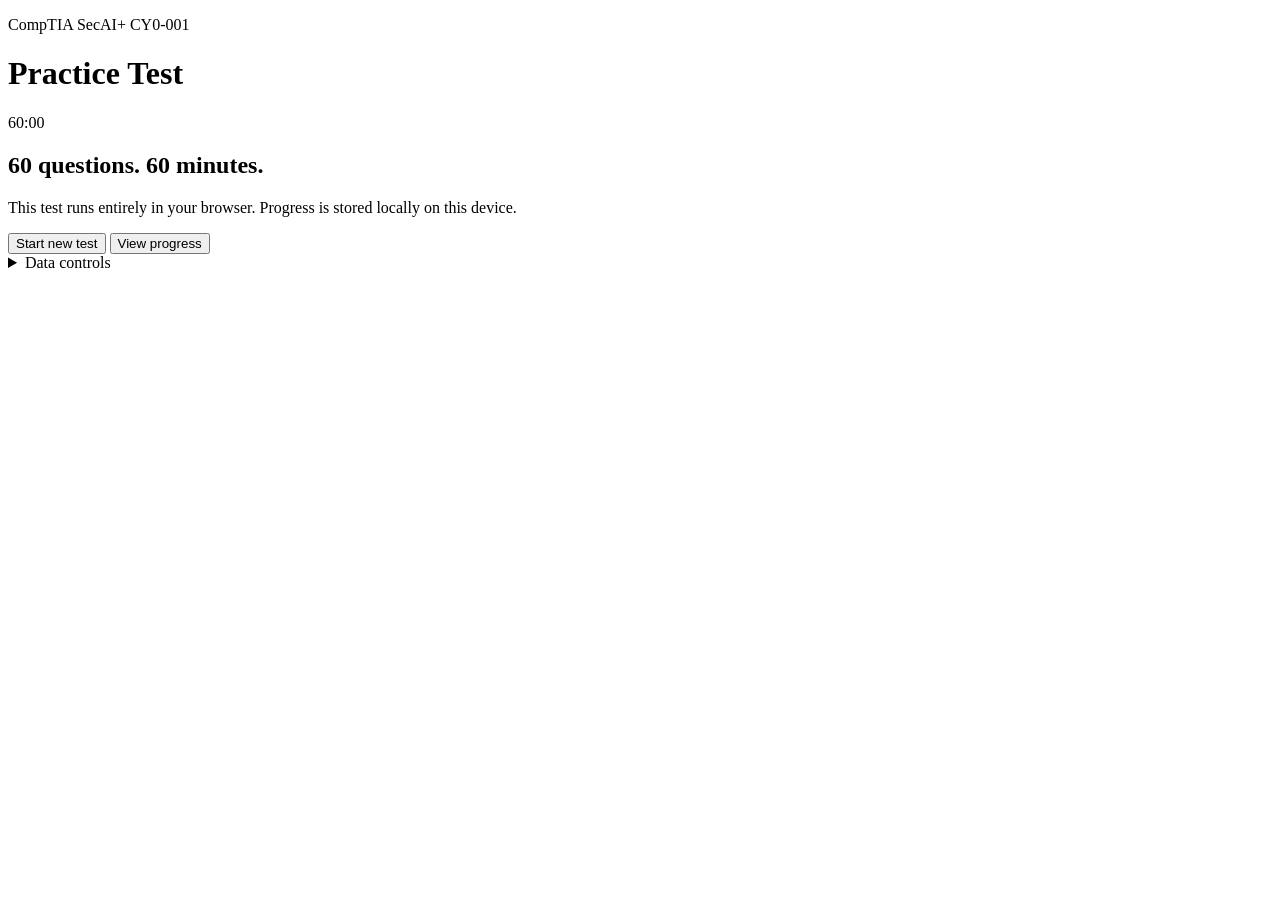
==== index.html @ 75d252aa "feat: add static SecAI+ test engine shell" ====
<!doctype html>
<html lang="en">
<head>
  <meta charset="utf-8">
  <meta name="viewport" content="width=device-width, initial-scale=1">
  <title>SecAI+ Practice Test</title>
  <link rel="stylesheet" href="styles.css">
</head>
<body>
  <main class="shell">
    <header class="topbar">
      <div>
        <p class="eyebrow">CompTIA SecAI+ CY0-001</p>
        <h1>Practice Test</h1>
      </div>
      <div id="timer" class="timer" aria-live="polite">60:00</div>
    </header>

    <section id="start-view" class="panel">
      <h2>60 questions. 60 minutes.</h2>
      <p>This test runs entirely in your browser. Progress is stored locally on this device.</p>
      <div id="history-summary" class="summary"></div>
      <div class="actions">
        <button id="start-btn" class="primary">Start new test</button>
        <button id="resume-btn" hidden>Resume test</button>
        <button id="history-btn">View progress</button>
      </div>
      <details>
        <summary>Data controls</summary>
        <div class="actions compact">
          <button id="export-btn">Export progress</button>
          <label class="button-label">Import progress<input id="import-input" type="file" accept="application/json" hidden></label>
          <button id="reset-btn" class="danger">Reset local data</button>
        </div>
      </details>
    </section>

    <section id="exam-view" class="panel" hidden>
      <div class="exam-meta">
        <span id="question-count"></span>
        <button id="flag-btn" class="small">Flag</button>
      </div>
      <h2 id="question-stem"></h2>
      <form id="options" class="options"></form>
      <fieldset class="confidence">
        <legend>Confidence</legend>
        <label><input type="radio" name="confidence" value="0"> 0 Guess</label>
        <label><input type="radio" name="confidence" value="1"> 1 Uncertain</label>
        <label><input type="radio" name="confidence" value="2"> 2 Probable</label>
        <label><input type="radio" name="confidence" value="3"> 3 Certain</label>
      </fieldset>
      <div class="actions spread">
        <button id="prev-btn" type="button">Previous</button>
        <button id="navigator-btn" type="button">Question list</button>
        <button id="next-btn" type="button" class="primary">Next</button>
      </div>
      <div id="navigator" class="navigator" hidden></div>
      <button id="submit-btn" class="submit" type="button">Submit test</button>
    </section>

    <section id="results-view" class="panel" hidden>
      <h2>Results</h2>
      <div id="score-card" class="score-card"></div>
      <div id="readiness-card" class="readiness"></div>
      <div id="review-list" class="review-list"></div>
      <div class="actions">
        <button id="home-btn" class="primary">Return home</button>
        <button id="progress-btn">View progress</button>
      </div>
    </section>

    <section id="progress-view" class="panel" hidden>
      <h2>Progress</h2>
      <div id="progress-content"></div>
      <div class="actions"><button id="progress-home-btn" class="primary">Return home</button></div>
    </section>

    <div id="error" class="error" hidden></div>
  </main>
  <script type="module" src="app.js"></script>
</body>
</html>
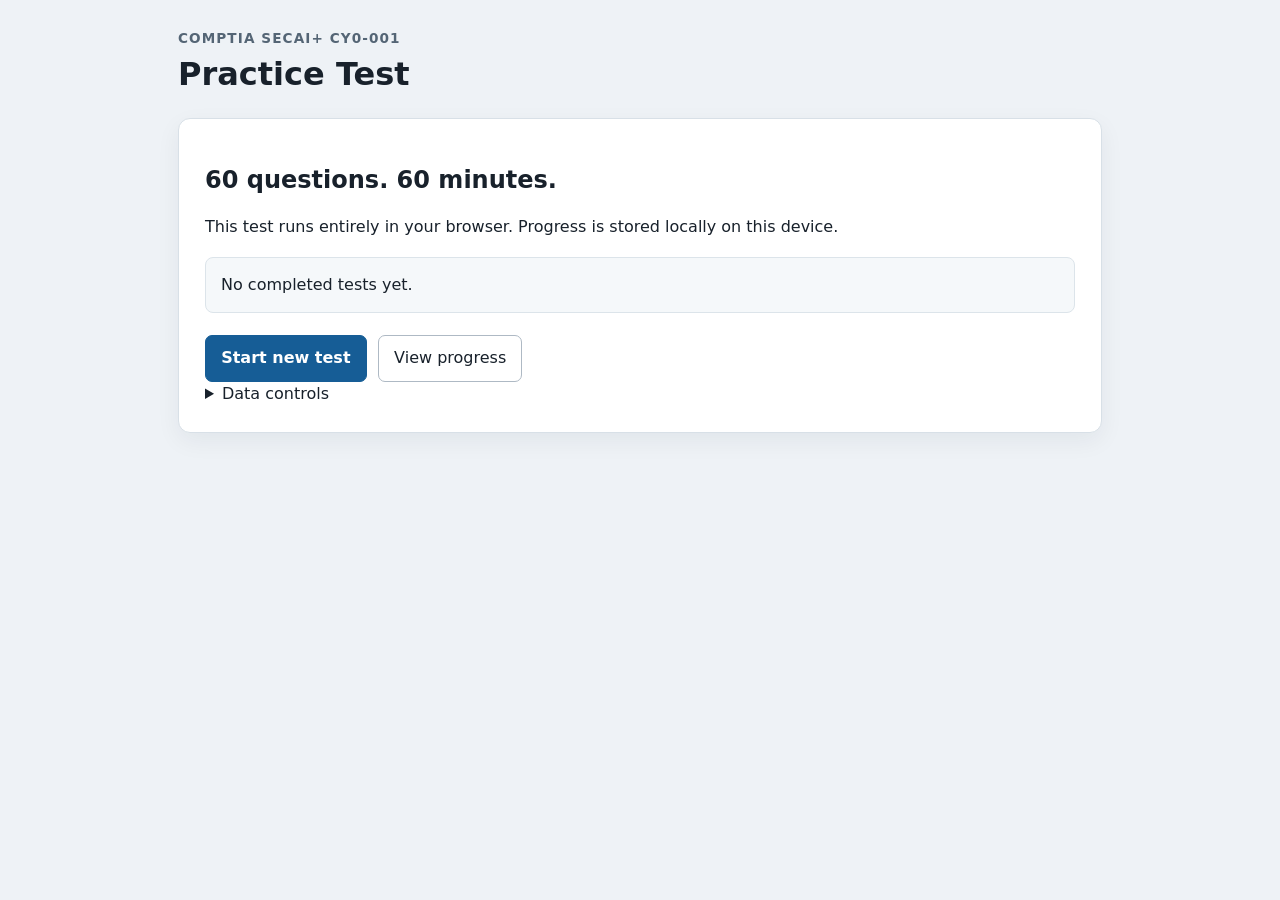
==== commit 59a63cd3: "Load separate question data for local and hosted use" ====
--- a/index.html
+++ b/index.html
@@ -77,6 +77,7 @@
 
     <div id="error" class="error" hidden></div>
   </main>
-  <script type="module" src="app.js"></script>
+  <script src="questions.js"></script>
+  <script src="app.js"></script>
 </body>
 </html>
--- a/styles.css
+++ b/styles.css
@@ -0,0 +1 @@
+:root{font-family:Inter,ui-sans-serif,system-ui,-apple-system,BlinkMacSystemFont,"Segoe UI",sans-serif;color:#18212b;background:#eef2f6;line-height:1.5}*{box-sizing:border-box}body{margin:0}.shell{max-width:960px;margin:0 auto;padding:28px 18px 60px}.topbar{display:flex;justify-content:space-between;align-items:flex-end;margin-bottom:20px}.eyebrow{margin:0;color:#546575;font-size:.85rem;font-weight:700;letter-spacing:.08em;text-transform:uppercase}h1{margin:.1rem 0 0;font-size:2rem}h2{line-height:1.25}.timer{font-variant-numeric:tabular-nums;font-size:1.7rem;font-weight:800;background:#18212b;color:white;padding:.45rem .8rem;border-radius:.55rem}.panel{background:white;border:1px solid #d8e0e7;border-radius:12px;padding:26px;box-shadow:0 8px 24px rgba(24,33,43,.06)}button,.button-label{font:inherit;border:1px solid #aeb9c4;background:white;color:#18212b;border-radius:7px;padding:.65rem .95rem;cursor:pointer}.button-label{display:inline-block}.primary{background:#165d96;border-color:#165d96;color:white;font-weight:700}.danger{color:#9a2525;border-color:#c98b8b}.small{padding:.35rem .65rem}.flagged{background:#fff2bf;border-color:#c69500}.actions{display:flex;gap:.7rem;flex-wrap:wrap;margin-top:22px}.compact{margin-top:12px}.spread{justify-content:space-between}.summary,.readiness,.score-card{background:#f5f8fa;border:1px solid #dce4ea;border-radius:8px;padding:15px;margin:18px 0}.exam-meta{display:flex;justify-content:space-between;align-items:center;color:#546575;font-weight:700}.options{display:grid;gap:10px;margin:24px 0}.option{display:flex;gap:.8rem;align-items:flex-start;border:1px solid #cbd5dd;border-radius:8px;padding:14px;cursor:pointer}.option:has(input:checked){border-color:#165d96;background:#eef6fc}.option input{margin-top:.3rem}.confidence{display:flex;gap:18px;flex-wrap:wrap;border:1px solid #d8e0e7;border-radius:8px;padding:12px 16px}.confidence legend{padding:0 .4rem;font-weight:700}.navigator{display:grid;grid-template-columns:repeat(auto-fill,minmax(42px,1fr));gap:7px;margin-top:20px}.navigator button{padding:.45rem}.navigator .answered{background:#d9edf9}.navigator .current{outline:3px solid #165d96}.navigator .flagged{background:#fff2bf}.submit{width:100%;margin-top:24px;background:#303b45;color:white;font-weight:700}.score-number{font-size:2.5rem;font-weight:800}.metric-grid{display:grid;grid-template-columns:repeat(auto-fit,minmax(150px,1fr));gap:10px}.metric{background:white;border:1px solid #dce4ea;border-radius:7px;padding:12px}.review-item{border-top:1px solid #dce4ea;padding:18px 0}.review-item h3{margin-bottom:.4rem}.correct{color:#236b34}.incorrect{color:#9a2525}.history-table{width:100%;border-collapse:collapse}.history-table th,.history-table td{text-align:left;border-bottom:1px solid #dce4ea;padding:9px}.error{margin-top:15px;padding:14px;background:#fde7e7;border:1px solid #d69b9b;border-radius:8px;color:#7d1d1d}@media(max-width:600px){.panel{padding:18px}.topbar{align-items:center}.timer{font-size:1.25rem}.confidence{display:grid;grid-template-columns:1fr 1fr}.spread{display:grid;grid-template-columns:1fr 1fr}.spread button:nth-child(2){grid-column:1/-1;grid-row:2}.spread button:nth-child(3){grid-column:2;grid-row:1}}
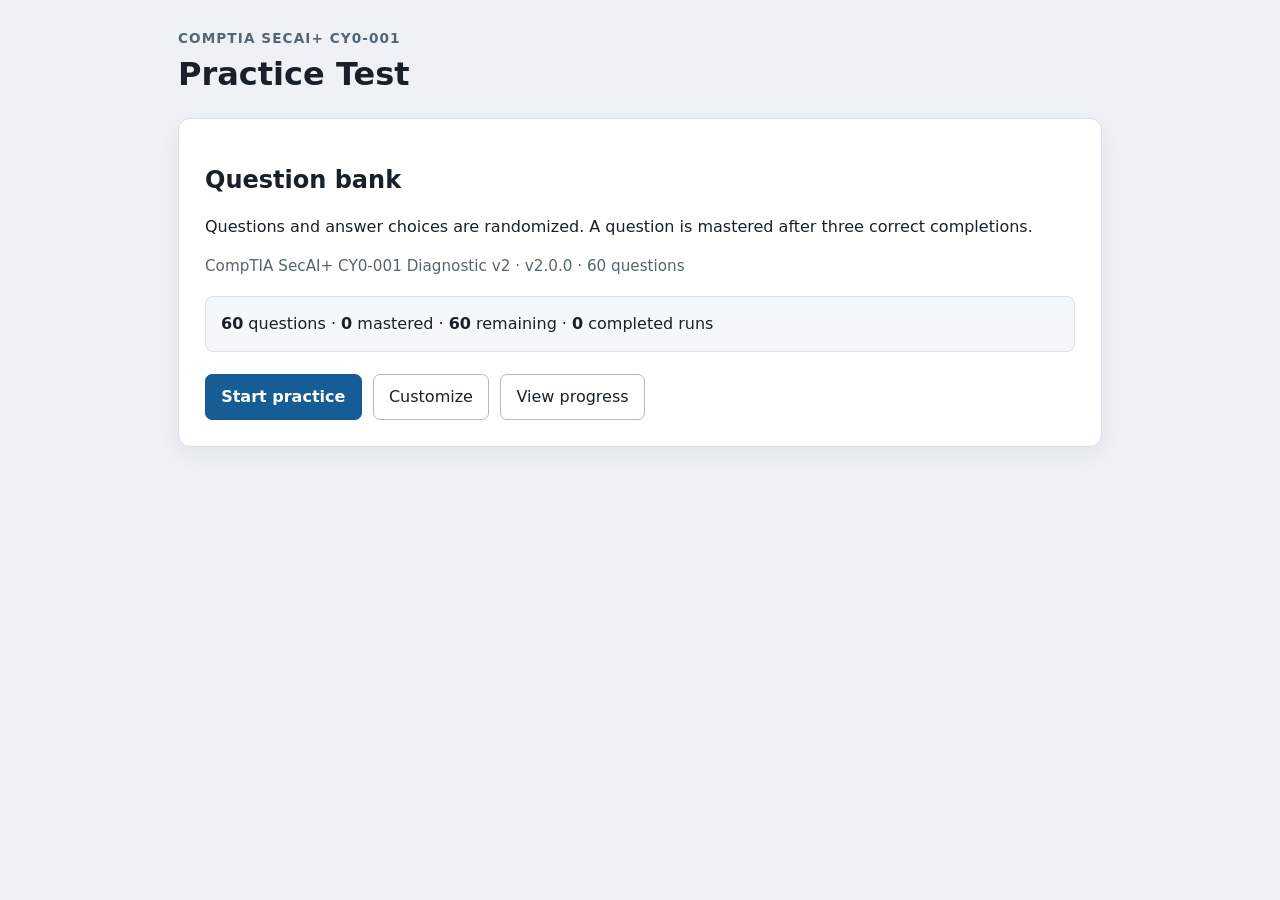
==== commit 4d1583ce: "pages: redirect training root to practice test" ====
--- a/index.html
+++ b/index.html
@@ -2,82 +2,16 @@
 <html lang="en">
 <head>
   <meta charset="utf-8">
-  <meta name="viewport" content="width=device-width, initial-scale=1">
+  <meta http-equiv="refresh" content="0; url=./practice-test/">
+  <link rel="canonical" href="./practice-test/">
   <title>SecAI+ Practice Test</title>
-  <link rel="stylesheet" href="styles.css">
+  <script>
+    window.location.replace('./practice-test/');
+  </script>
 </head>
 <body>
-  <main class="shell">
-    <header class="topbar">
-      <div>
-        <p class="eyebrow">CompTIA SecAI+ CY0-001</p>
-        <h1>Practice Test</h1>
-      </div>
-      <div id="timer" class="timer" aria-live="polite">60:00</div>
-    </header>
-
-    <section id="start-view" class="panel">
-      <h2>60 questions. 60 minutes.</h2>
-      <p>This test runs entirely in your browser. Progress is stored locally on this device.</p>
-      <div id="history-summary" class="summary"></div>
-      <div class="actions">
-        <button id="start-btn" class="primary">Start new test</button>
-        <button id="resume-btn" hidden>Resume test</button>
-        <button id="history-btn">View progress</button>
-      </div>
-      <details>
-        <summary>Data controls</summary>
-        <div class="actions compact">
-          <button id="export-btn">Export progress</button>
-          <label class="button-label">Import progress<input id="import-input" type="file" accept="application/json" hidden></label>
-          <button id="reset-btn" class="danger">Reset local data</button>
-        </div>
-      </details>
-    </section>
-
-    <section id="exam-view" class="panel" hidden>
-      <div class="exam-meta">
-        <span id="question-count"></span>
-        <button id="flag-btn" class="small">Flag</button>
-      </div>
-      <h2 id="question-stem"></h2>
-      <form id="options" class="options"></form>
-      <fieldset class="confidence">
-        <legend>Confidence</legend>
-        <label><input type="radio" name="confidence" value="0"> 0 Guess</label>
-        <label><input type="radio" name="confidence" value="1"> 1 Uncertain</label>
-        <label><input type="radio" name="confidence" value="2"> 2 Probable</label>
-        <label><input type="radio" name="confidence" value="3"> 3 Certain</label>
-      </fieldset>
-      <div class="actions spread">
-        <button id="prev-btn" type="button">Previous</button>
-        <button id="navigator-btn" type="button">Question list</button>
-        <button id="next-btn" type="button" class="primary">Next</button>
-      </div>
-      <div id="navigator" class="navigator" hidden></div>
-      <button id="submit-btn" class="submit" type="button">Submit test</button>
-    </section>
-
-    <section id="results-view" class="panel" hidden>
-      <h2>Results</h2>
-      <div id="score-card" class="score-card"></div>
-      <div id="readiness-card" class="readiness"></div>
-      <div id="review-list" class="review-list"></div>
-      <div class="actions">
-        <button id="home-btn" class="primary">Return home</button>
-        <button id="progress-btn">View progress</button>
-      </div>
-    </section>
-
-    <section id="progress-view" class="panel" hidden>
-      <h2>Progress</h2>
-      <div id="progress-content"></div>
-      <div class="actions"><button id="progress-home-btn" class="primary">Return home</button></div>
-    </section>
-
-    <div id="error" class="error" hidden></div>
-  </main>
-  <script src="questions.js"></script>
-  <script src="app.js"></script>
+  <p>
+    Redirecting to <a href="./practice-test/">SecAI+ Practice Test</a>.
+  </p>
 </body>
 </html>
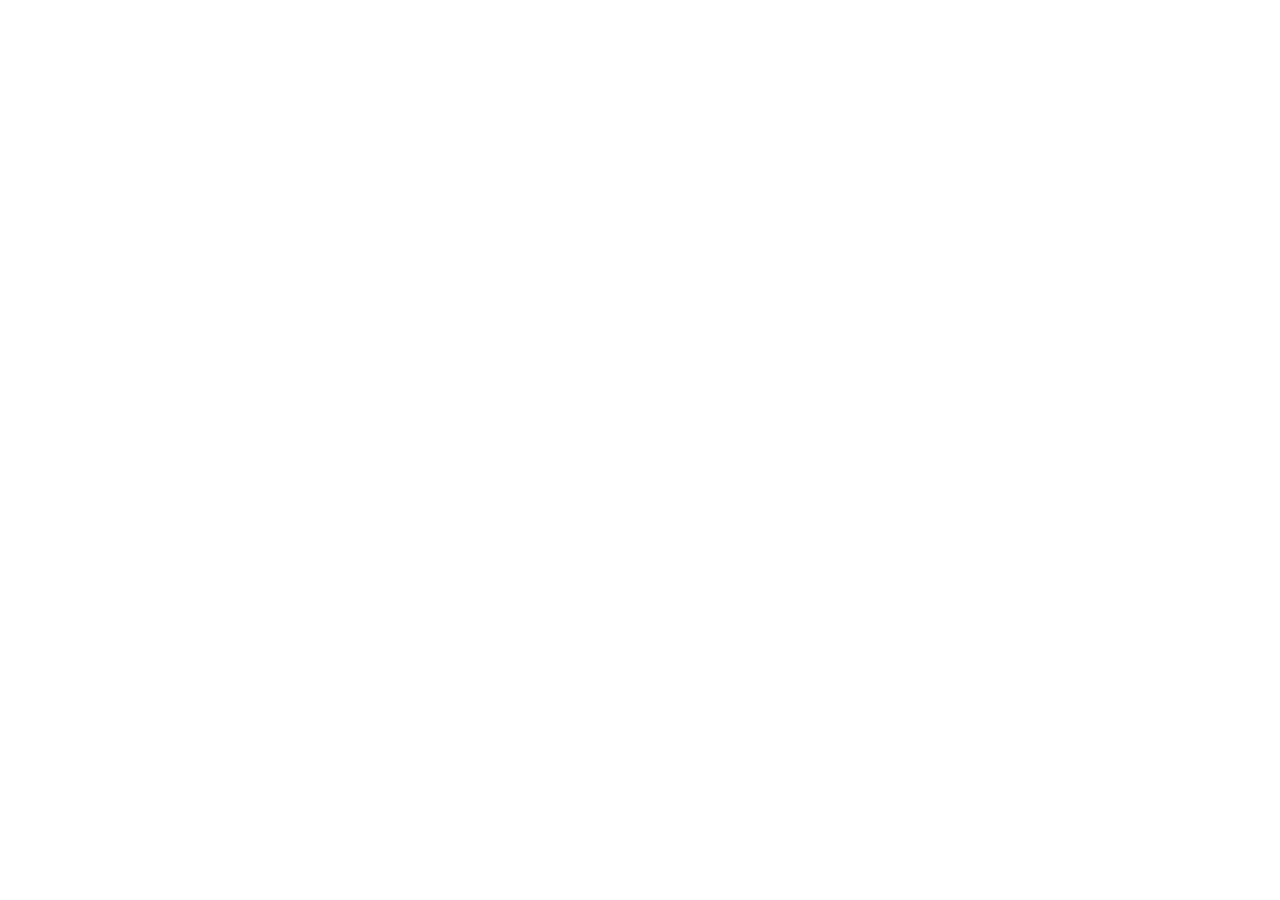
==== commit f5b0276c: "Archive legacy training tree and redirect to Training Engine" ====
--- a/index.html
+++ b/index.html
@@ -2,16 +2,12 @@
 <html lang="en">
 <head>
   <meta charset="utf-8">
-  <meta http-equiv="refresh" content="0; url=./practice-test/">
-  <link rel="canonical" href="./practice-test/">
-  <title>SecAI+ Practice Test</title>
-  <script>
-    window.location.replace('./practice-test/');
-  </script>
+  <meta name="viewport" content="width=device-width, initial-scale=1">
+  <meta http-equiv="refresh" content="0; url=https://ninja-neer.net/training-engine/">
+  <link rel="canonical" href="https://ninja-neer.net/training-engine/">
+  <title>Training Engine</title>
 </head>
 <body>
-  <p>
-    Redirecting to <a href="./practice-test/">SecAI+ Practice Test</a>.
-  </p>
+  <p>This project has moved to <a href="https://ninja-neer.net/training-engine/">Training Engine</a>.</p>
 </body>
 </html>
